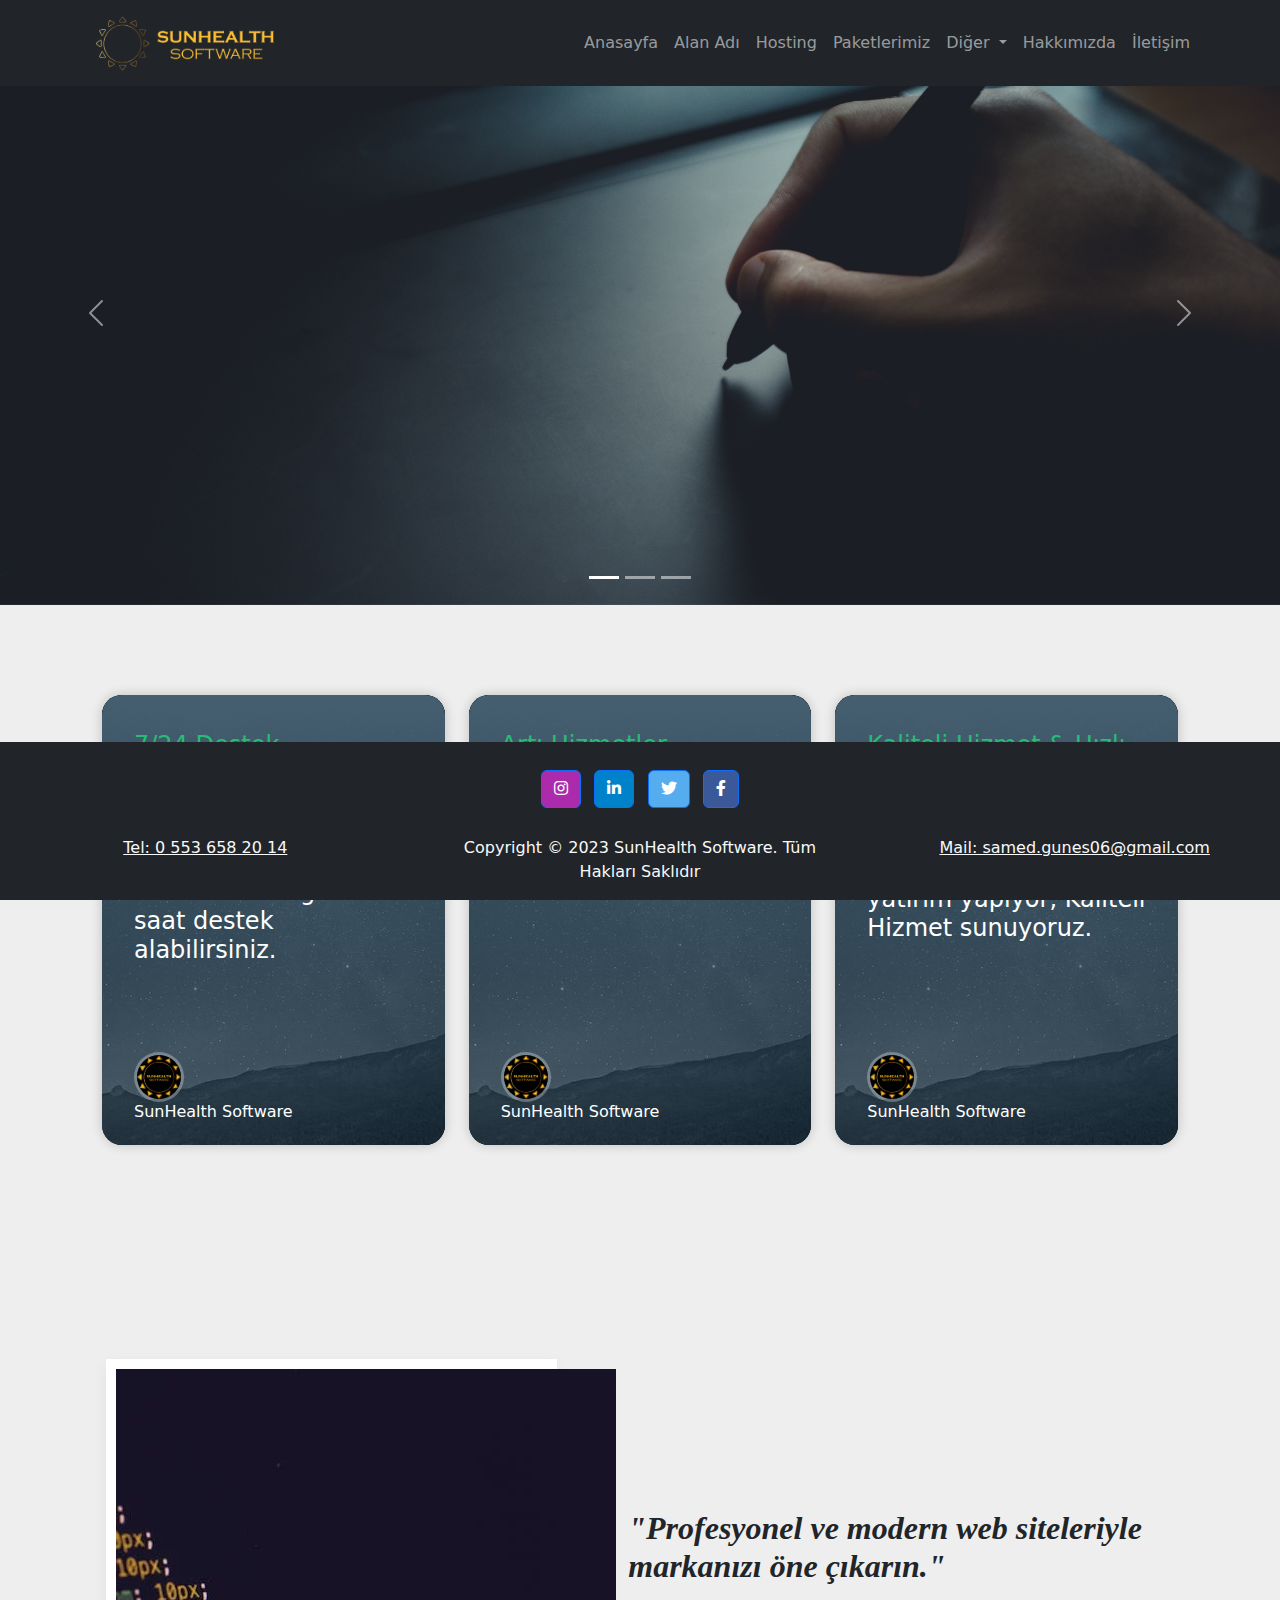
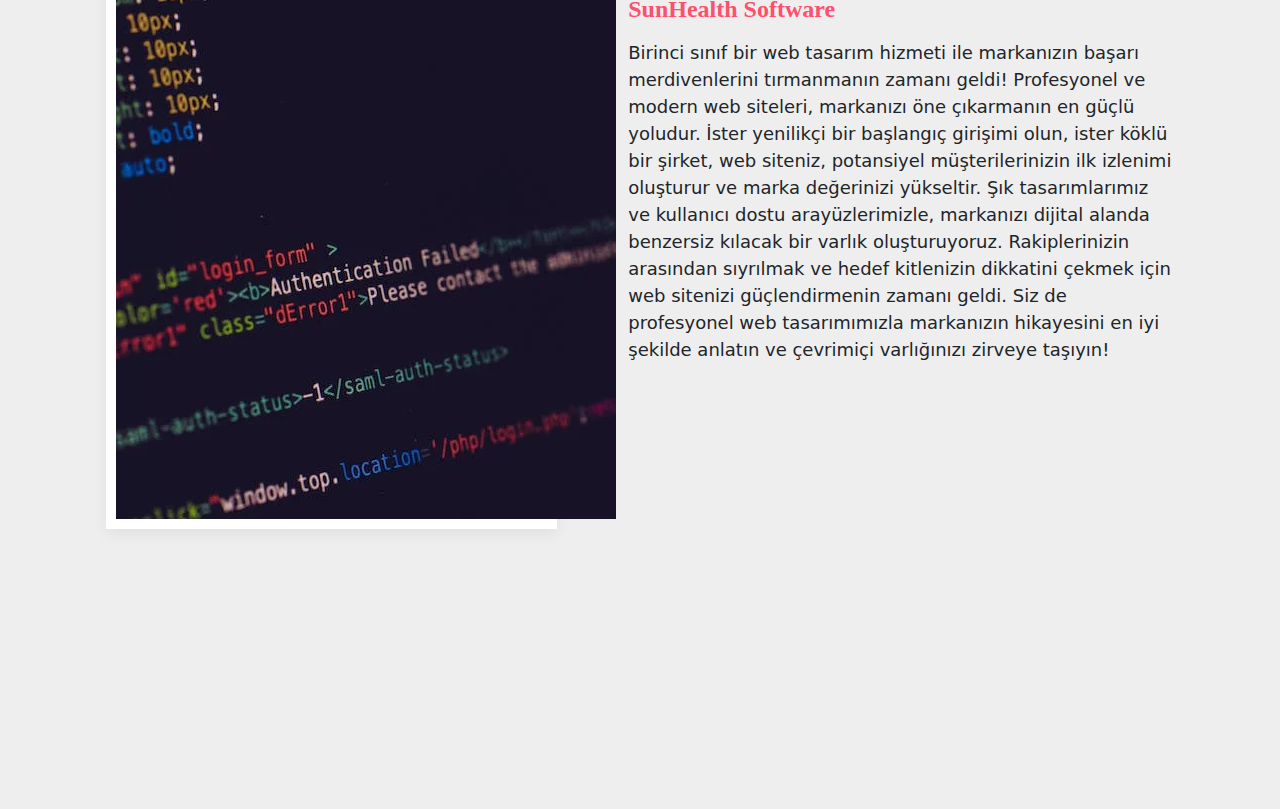
==== index.html @ a20c6825 "first commit" ====
<!DOCTYPE html>
<html>
  <head>
    <meta charset="utf-8" />
    <title>Sun Health Software</title>
    <link
      rel="stylesheet"
      href="https://cdn.jsdelivr.net/npm/bootstrap@5.1.3/dist/css/bootstrap.min.css"
    />
    <link rel="icon" href="img/favicon.png" type="image/x-icon">
    <link rel="stylesheet" href="style.css" />
    <link
      rel="stylesheet"
      href="https://cdnjs.cloudflare.com/ajax/libs/font-awesome/5.15.3/css/all.min.css"
    />
  </head>
      
  <body>
    <!-- Navigation -->
    <nav class="navbar navbar-expand-lg navbar-dark bg-dark fixed-top">
      <div class="container">
        <div class="logo">
          <a href="index.html"> <img src="img/logo.png" alt="Logo" /></a>
        </div>
        <button
          class="navbar-toggler"
          type="button"
          data-bs-toggle="collapse"
          data-bs-target="#navbarResponsive"
          aria-controls="navbarResponsive"
          aria-expanded="false"
          aria-label="Toggle navigation"
        >
          <span class="navbar-toggler-icon"></span>
        </button>
        <div class="collapse navbar-collapse" id="navbarResponsive">
          <ul class="navbar-nav ms-auto">
            <li class="nav-item active">
              <a class="nav-link" href="index.html">Anasayfa</a>
            </li>
            <li class="nav-item">
              <a class="nav-link" href="#">Alan Adı</a>
            </li>
            <li class="nav-item">
              <a class="nav-link" href="#">Hosting</a>
            </li>
            <li class="nav-item">
              <a class="nav-link" href="paketlerimiz.html">Paketlerimiz</a>
            </li>
            <li class="nav-item dropdown">
              <a
                class="nav-link dropdown-toggle"
                href="#"
                id="navbarDropdown"
                role="button"
                data-toggle="dropdown"
                aria-haspopup="true"
                aria-expanded="false"
              >
                Diğer
              </a>
              <div class="dropdown-menu" aria-labelledby="navbarDropdown">
                <a class="dropdown-item" href="logo-tasarim.html"
                  >Logo Tasarımı</a
                >
                <a class="dropdown-item" href="urun-veri-girisi.html"
                  >Ürün Veri Girişi</a
                >
              </div>
            </li>

            <li class="nav-item">
              <a class="nav-link" href="hakkimizda.html">Hakkımızda</a>
            </li>
            <li class="nav-item">
              <a class="nav-link" href="#" onclick="goToBottom()">İletişim</a>
            </li>
          </ul>
        </div>
      </div>
    </nav>

    <header>
      <div
        id="carouselExampleCaptions"
        class="carousel slide"
        data-bs-ride="carousel"
      >
        <div class="carousel-indicators">
          <button
            type="button"
            data-bs-target="#carouselExampleCaptions"
            data-bs-slide-to="0"
            class="active"
            aria-current="true"
            aria-label="Slide 1"
          ></button>
          <button
            type="button"
            data-bs-target="#carouselExampleCaptions"
            data-bs-slide-to="1"
            aria-label="Slide 2"
          ></button>
          <button
            type="button"
            data-bs-target="#carouselExampleCaptions"
            data-bs-slide-to="2"
            aria-label="Slide 3"
          ></button>
        </div>
        <div class="carousel-inner">
          <div
            class="carousel-item active"
            style="background-image: url('img/slider1.jpg ')"
          >
            <div class="carousel-caption">
              <!-- <h5>First slide label</h5> -->
            </div>
          </div>
          <div
            class="carousel-item"
            style="background-image: url('img/slider2.webp')"
          >
            <div class="carousel-caption">
              <!-- <h5>Second slide label</h5> -->
            </div>
          </div>
          <div
            class="carousel-item"
            style="background-image: url('img/slider3.webp')"
          >
            <div class="carousel-caption">
              <!-- <h5>Third slide label</h5> -->
            </div>
          </div>
        </div>
        <button
          class="carousel-control-prev"
          type="button"
          data-bs-target="#carouselExampleCaptions"
          data-bs-slide="prev"
        >
          <span class="carousel-control-prev-icon" aria-hidden="true"></span>
          <span class="visually-hidden">Previous</span>
        </button>
        <button
          class="carousel-control-next"
          type="button"
          data-bs-target="#carouselExampleCaptions"
          data-bs-slide="next"
        >
          <span class="carousel-control-next-icon" aria-hidden="true"></span>
          <span class="visually-hidden">Next</span>
        </button>
      </div>

      <section class="wrapper">
        <div class="container">
          <!-- <div class="row">
                    <div class="col text-center mb-5">
                        <h1 class="display-4">Bootstrap 4 Cards With Background Image</h1>
                        <p class="lead">Lorem ipsum dolor sit amet at enim hac integer volutpat maecenas pulvinar. </p>
                    </div>
                </div> -->
          <div class="row">
            <div class="col-sm-12 col-md-6 col-lg-4 mb-4">
              <div
                class="card text-white card-has-bg click-col"
                style="background-image: url('img/cardwp.jpeg')"
              >
                <img
                  class="card-img d-none"
                  src="https://source.unsplash.com/600x900/?tech,street"
                  alt="Goverment Lorem Ipsum Sit Amet Consectetur dipisi?"
                />
                <div class="card-img-overlay d-flex flex-column">
                  <div class="card-body">
                    <small class="card-meta mb-2" style="font-size: x-large;">7/24 Destek</small>
                    <h4 class="card-title mt-0">
                      <p class="text-white">
                        E-Ticaret - Pazaryeri Entegrasyonu - Yazılım ve Hosting
                        hizmetleriniz ile ilgili her konuda 7 gün 24 saat destek
                        alabilirsiniz.
                      </p>
                    </h4>
                  </div>
                  <div class="card-footer">
                    <div class="media">
                      <img
                        class="mr-3 rounded-circle"
                        src="img/sun2.png"
                        alt="Generic placeholder image"
                        style="max-width: 50px"
                      />
                      <div class="media-body">
                        <h6 class="my-0 text-white d-block">
                          SunHealth Software
                        </h6>
                      </div>
                    </div>
                  </div>
                </div>
              </div>
            </div>
            <div class="col-sm-12 col-md-6 col-lg-4 mb-4">
              <div
                class="card text-white card-has-bg click-col"
                style="background-image: url('img/cardwp.jpeg')"
              >
                <img
                  class="card-img d-none"
                  src="https://source.unsplash.com/600x900/?tree,nature"
                  alt="Goverment Lorem Ipsum Sit Amet Consectetur dipisi?"
                />
                <div class="card-img-overlay d-flex flex-column">
                  <div class="card-body">
                    <small class="card-meta mb-2" style="font-size: x-large;">Artı Hizmetler</small>
                    <h4 class="card-title mt-0">
                      <p class="text-white">
                        Yaratıcı tasarımlarımızla dijital varlığınızı
                        güçlendirin.
                      </p>
                    </h4>
                  </div>
                  <div class="card-footer">
                    <div class="media">
                      <img
                        class="mr-3 rounded-circle"
                        src="img/sun2.png"
                        alt="Generic placeholder image"
                        style="max-width: 50px"
                      />
                      <div class="media-body">
                        <h6 class="my-0 text-white d-block">
                          SunHealth Software
                        </h6>
                      </div>
                    </div>
                  </div>
                </div>
              </div>
            </div>
            <div class="col-sm-12 col-md-6 col-lg-4 mb-4">
              <div
                class="card text-white card-has-bg click-col"
                style="background-image: url('img/cardwp.jpeg')"
              >
                <img
                  class="card-img d-none"
                  src="https://source.unsplash.com/600x900/?computer,design"
                  alt="Goverment Lorem Ipsum Sit Amet Consectetur dipisi?"
                />
                <div class="card-img-overlay d-flex flex-column">
                  <div class="card-body">
                    <small class="card-meta mb-2" style="font-size: x-large;"
                      >Kaliteli Hizmet & Hızlı Destek
                    </small>
                    <h4 class="card-title mt-0">
                      <p class="text-white">
                        Güçlü ve hızlı yazılımlar ile en iyi performans için
                        sürekli yatırım yapıyor, Kaliteli Hizmet sunuyoruz.
                      </p>
                    </h4>
                  </div>
                  <div class="card-footer">
                    <div class="media">
                      <img
                        class="mr-3 rounded-circle"
                        src="img/sun2.png"
                        alt="Generic placeholder image"
                        style="max-width: 50px"
                      />
                      <div class="media-body">
                        <h6 class="my-0 text-white d-block">
                          SunHealth Software
                        </h6>
                      </div>
                    </div>
                  </div>
                </div>
              </div>
            </div>
          </div>
        </div>
      </section>

      <section class="section about-section" id="about">
        <div class="container" style="margin-bottom: 180px">
          <div
            class="row align-items-center justify-content-around flex-row-reverse"
          >
            <div class="col-lg-6">
              <div class="about-text">
                <h3 class="dark-color"style="font-family:Georgia, 'Times New Roman', Times, serif; font-style: italic; font-size:xx-large" >
                  "Profesyonel ve modern web siteleriyle markanızı öne çıkarın."
                </h3>
                <h4 class="theme-color" style="font-family:Georgia, 'Times New Roman', Times, serif; font-style:  font-size xx-large" >SunHealth Software</h4>
                <p>
                  Birinci sınıf bir web tasarım hizmeti ile markanızın başarı
                  merdivenlerini tırmanmanın zamanı geldi! Profesyonel ve modern
                  web siteleri, markanızı öne çıkarmanın en güçlü yoludur. İster
                  yenilikçi bir başlangıç girişimi olun, ister köklü bir şirket,
                  web siteniz, potansiyel müşterilerinizin ilk izlenimi
                  oluşturur ve marka değerinizi yükseltir. Şık tasarımlarımız ve
                  kullanıcı dostu arayüzlerimizle, markanızı dijital alanda
                  benzersiz kılacak bir varlık oluşturuyoruz. Rakiplerinizin
                  arasından sıyrılmak ve hedef kitlenizin dikkatini çekmek için
                  web sitenizi güçlendirmenin zamanı geldi. Siz de profesyonel
                  web tasarımımızla markanızın hikayesini en iyi şekilde anlatın
                  ve çevrimiçi varlığınızı zirveye taşıyın!
                </p>
              </div>
            </div>
            <div class="col-lg-5 text-center">
              <div class="about-img">
                <img src="img/card2.webp" />
              </div>
            </div>
          </div>
        </div>
      </section>

      <!-- Footer -->
      <footer class="bg-dark text-center fixed-bottom">
        <!-- Grid container -->
        <div class="container p-4">
          <!-- Section: Social media -->
          <section>
            <!-- Instagram -->
            <a
              class="btn btn-primary btn-floating m-1"
              style="background-color: #ac2bac"
              href = "https://www.instagram.com/theguness_/" target="_blank"
              role="button"
              ><i class="fab fa-instagram"></i
            ></a>

            <!-- Linkedin -->
            <a
              class="btn btn-primary btn-floating m-1"
              style="background-color: #0082ca"
              href="https://www.linkedin.com/in/samed-g%C3%BCne%C5%9F-5508b722a/" target="_blank"
              role="button"
              ><i class="fab fa-linkedin-in"></i
            ></a>
            <!-- Twitter -->
            <a
              class="btn btn-primary btn-floating m-1"
              style="background-color: #55acee"
              href="https://twitter.com/Guness06_" target="_blank"
              role="button"      
              ><i class="fab fa-twitter"></i
            ></a>
            <!-- Facebook -->
            <a
              class="btn btn-primary btn-floating m-1"
              style="background-color: #3b5998"
              href="https://www.facebook.com/" target="_blank"
              role="button"
              ><i class="fab fa-facebook-f"></i
            ></a>
          </section>
          <!-- Section: Social media -->
        </div>
        <!-- Grid container -->

        <!-- Copyright -->
        <div id="footer" class="text-center row bg-dark">
          <a class="text-light col-4" href="tel:553-658-2014"
            >Tel: 0 553 658 20 14</a
          >
          <p class="text-light col-4">
            Copyright © 2023  SunHealth Software. Tüm Hakları Saklıdır
          </p>
          
          <a class="text-light col-4" href="mailto:samed.gunes06@gmail.com"
            >Mail: samed.gunes06@gmail.com</a
          >
        </div>
        <!-- Copyright -->
      </footer>
      <!-- Footer -->
    </header>

    <script src="https://code.jquery.com/jquery-3.5.1.slim.min.js"></script>
    <script src="https://cdn.jsdelivr.net/npm/bootstrap@5.1.3/dist/js/bootstrap.bundle.min.js"></script>
    <script src="https://stackpath.bootstrapcdn.com/bootstrap/4.5.2/js/bootstrap.min.js"></script>
    <script>
      function goToBottom() {
        window.scrollTo(0, document.body.scrollHeight);
      }
    </script>
  </body>
</html>
---- style.css ----
.carousel-item {
  height: 65vh;
  min-height: 350px;
  background: no-repeat center center scroll;
  -webkit-background-size: cover;
  -moz-background-size: cover;
  -o-background-size: cover;
  background-size: cover;
}

body {
  /* Created with https://www.css-gradient.com */
  background: #eee;
  /* background: -webkit-radial-gradient(top right, #23EC55, #2D51C1);
    background: -moz-radial-gradient(top right, #23EC55, #2D51C1);
    background: radial-gradient(to bottom left, #23EC55, #2D51C1); */
}

.wrapper {
  margin: 10vh;
}

.logo img {
  height: 70px;
  margin-right: 10px;
}

.card {
  border: none;
  transition: all 500ms cubic-bezier(0.19, 1, 0.22, 1);
  overflow: hidden;
  border-radius: 20px;
  min-height: 450px;
  box-shadow: 0 0 12px 0 rgba(0, 0, 0, 0.2);

  @media (max-width: 768px) {
    min-height: 350px;
  }

  @media (max-width: 420px) {
    min-height: 300px;
  }

  &.card-has-bg {
    transition: all 500ms cubic-bezier(0.19, 1, 0.22, 1);
    background-size: 120%;
    background-repeat: no-repeat;
    background-position: center center;

    &:before {
      content: "";
      position: absolute;
      top: 0;
      right: 0;
      bottom: 0;
      left: 0;
      background: inherit;
      -webkit-filter: grayscale(1);
      -moz-filter: grayscale(100%);
      -ms-filter: grayscale(100%);
      -o-filter: grayscale(100%);
      filter: grayscale(100%);
    }

    &:hover {
      transform: scale(0.98);
      box-shadow: 0 0 5px -2px rgba(0, 0, 0, 0.3);
      background-size: 130%;
      transition: all 500ms cubic-bezier(0.19, 1, 0.22, 1);

      .card-img-overlay {
        transition: all 800ms cubic-bezier(0.19, 1, 0.22, 1);
        background: rgb(35, 79, 109);
        background: linear-gradient(
          0deg,
          rgba(4, 69, 114, 0.5) 0%,
          rgba(4, 69, 114, 1) 100%
        );
      }
    }
  }

  

  .card-footer {
    background: none;
    border-top: none;

    .media {
      img {
        border: solid 3px rgba(255, 255, 255, 0.3);
      }
    }
  }

  .card-meta {
    color: #26bd75;
  }

  .card-body {
    transition: all 500ms cubic-bezier(0.19, 1, 0.22, 1);
  }

  &:hover {
    .card-body {
      margin-top: 30px;
      transition: all 800ms cubic-bezier(0.19, 1, 0.22, 1);
      
      
    }

    

    cursor: pointer;
    transition: all 800ms cubic-bezier(0.19, 1, 0.22, 1);
  }

  .card-img-overlay {
    transition: all 800ms cubic-bezier(0.19, 1, 0.22, 1);
    background: rgb(35, 79, 109);
    background: linear-gradient(
      0deg,
      rgba(35, 79, 109, 0.3785889355742297) 0%,
      rgba(69, 95, 113, 1) 100%
    );
  }
}

.fw-bold {
  color: #fe4f6c;
}

@media (max-width: 767px) {
}

body {
  margin-top: 20px;
}

/* About Me 
---------------------*/
@media (max-width: 991px) {
  .about-text {
    margin-top: 40px;
  }
}

.about-text h3 {
  font-size: 45px;
  font-weight: 700;
  margin: 0 0 10px;
}

@media (max-width: 767px) {
  .about-text h3 {
    font-size: 35px;
  }
}

.about-text h4 {
  font-weight: 600;
  margin-bottom: 15px;
}

@media (max-width: 767px) {
  .about-text h4 {
    font-size: 18px;
  }
}

.about-text p {
  font-size: 18px;
}

.about-text p mark {
  font-weight: 600;
  color: #3a3973;
}

.about-text .btn-bar {
  padding-top: 8px;
}

.about-text .btn-bar a {
  min-width: 150px;
  text-align: center;
  margin-right: 10px;
}

.about-list {
  padding-top: 10px;
}

.about-list .media {
  padding: 5px 0;
}

.about-list label {
  color: #3a3973;
  font-weight: 600;
  width: 88px;
  margin: 0;
  position: relative;
}

.about-list label:after {
  content: "";
  position: absolute;
  top: 0;
  bottom: 0;
  right: 11px;
  width: 1px;
  height: 12px;
  background: #3a3973;
  -moz-transform: rotate(15deg);
  -o-transform: rotate(15deg);
  -ms-transform: rotate(15deg);
  -webkit-transform: rotate(15deg);
  transform: rotate(15deg);
  margin: auto;
  opacity: 0.5;
}

.about-list p {
  margin: 0;
  font-size: 15px;
}

.about-img {
  box-shadow: 0 5px 14px 0 rgba(0, 0, 0, 0.06);
  padding: 10px;
  background: #ffffff;
}

@media (max-width: 991px) {
  .about-img {
    margin-top: 30px;
  }
}

.counter-section {
  padding: 40px 20px;
}

.counter-section .count-data {
  margin-top: 10px;
  margin-bottom: 10px;
}

.counter-section .count {
  font-weight: 700;
  color: #ffffff;
  margin: 0 0 10px;
}

.counter-section p {
  font-weight: 500;
  margin: 0;
  color: #fe4f6c;
}

.theme-color {
  color: #fe4f6c;
}

.section {
  padding: 100px 0;
  position: relative;
}

.gray-bg {
  background-color: #ebf4fa;
}

.px-btn.theme {
  background: #fe4f6c;
  color: #ffffff;
  border: 2px solid #fe4f6c;
}

.px-btn {
  padding: 0 20px;
  line-height: 42px;
  border: 2px solid transparent;
  position: relative;
  display: inline-block;
  background: none;
  border: none;
  -moz-transition: ease all 0.35s;
  -o-transition: ease all 0.35s;
  -webkit-transition: ease all 0.35s;
  transition: ease all 0.35s;
  border-radius: 5px;
  font-size: 16px;
  font-weight: 500;
}

.px-btn.theme-t {
  background: transparent;
  border: 2px solid #fe4f6c;
  color: #fe4f6c;
}




/* Logo-Tasarim */

.gallery-item {
    transition: opacity 0.3s ease;
    transition: transform 0.8s ease;
  }
  
  .gallery-item:hover {
    opacity: 0.9;
  }
  
  .gallery-item:hover  {
    transform: scale(1.1);
  }

  .container1 {
    display: flex;
  justify-content: center;
  align-items: center;
  height: 100vh;
  }

  .vertical-center {
    text-align: center;
  }
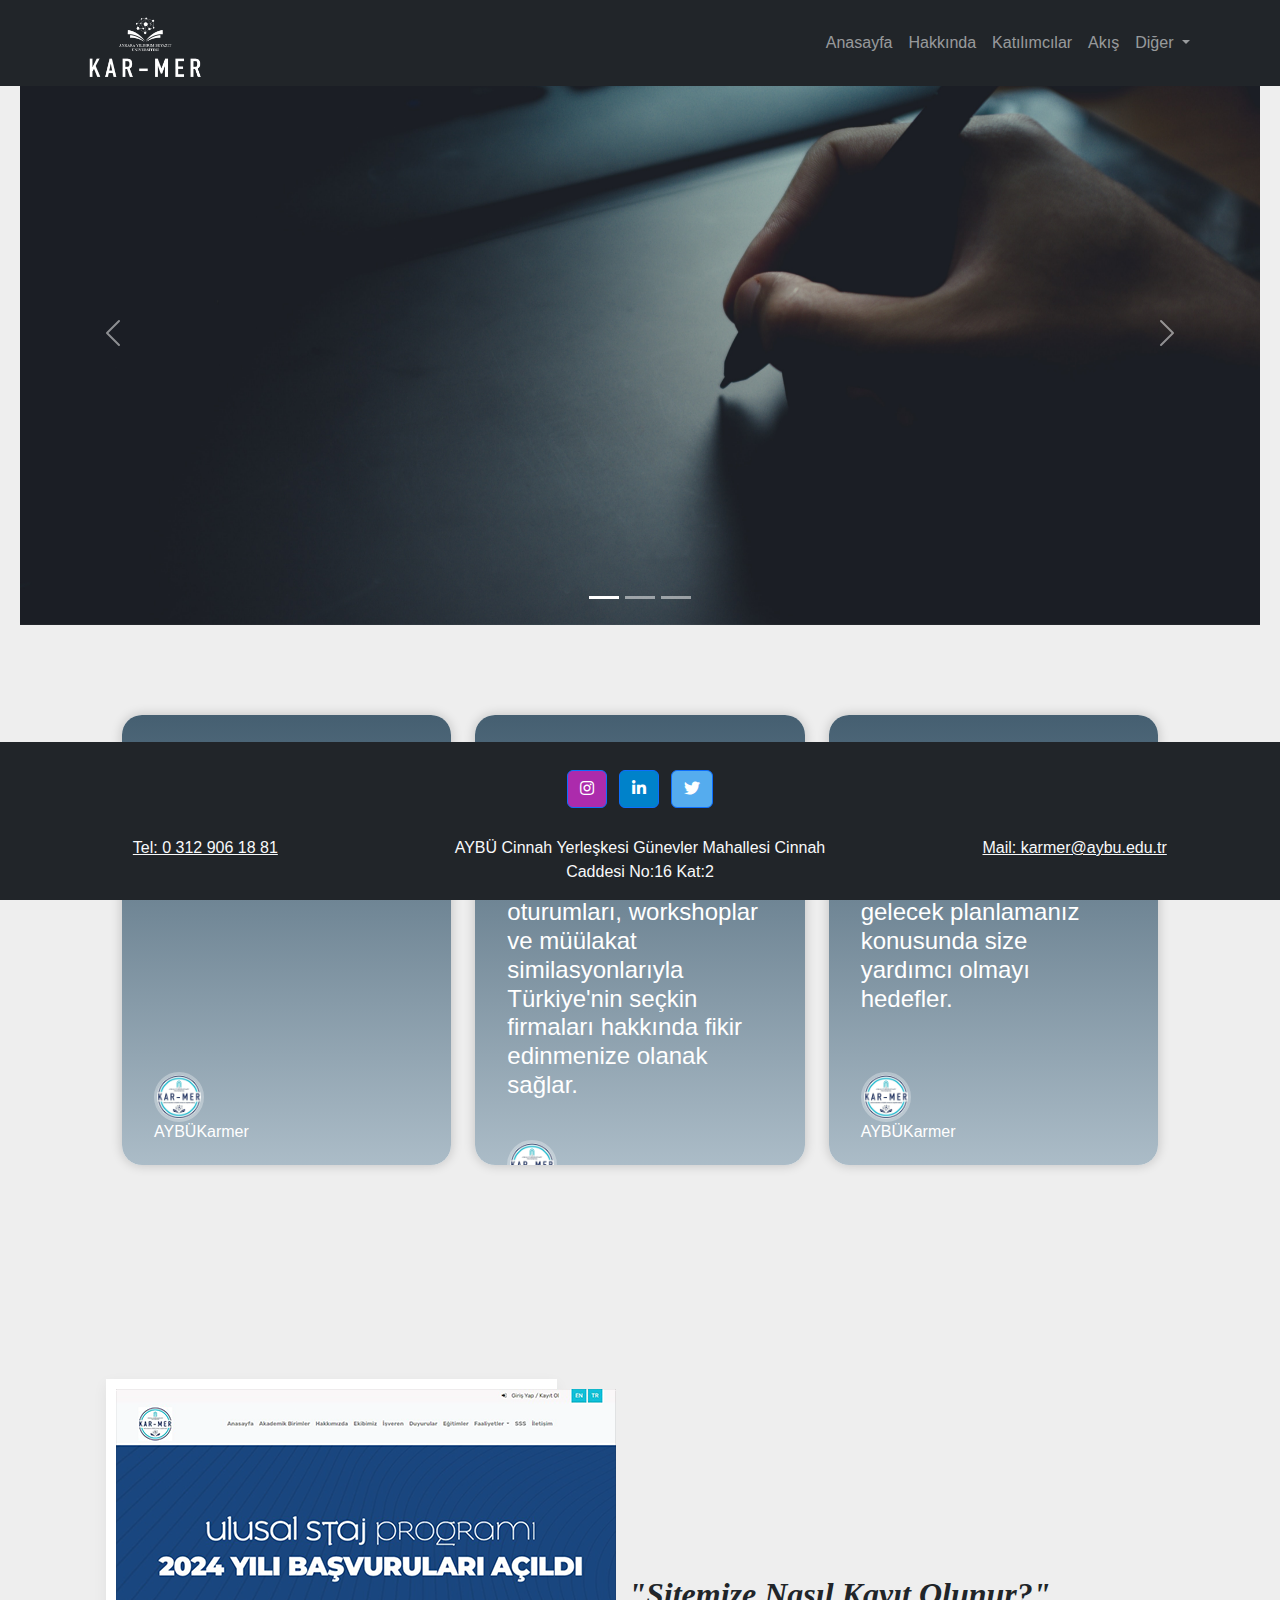
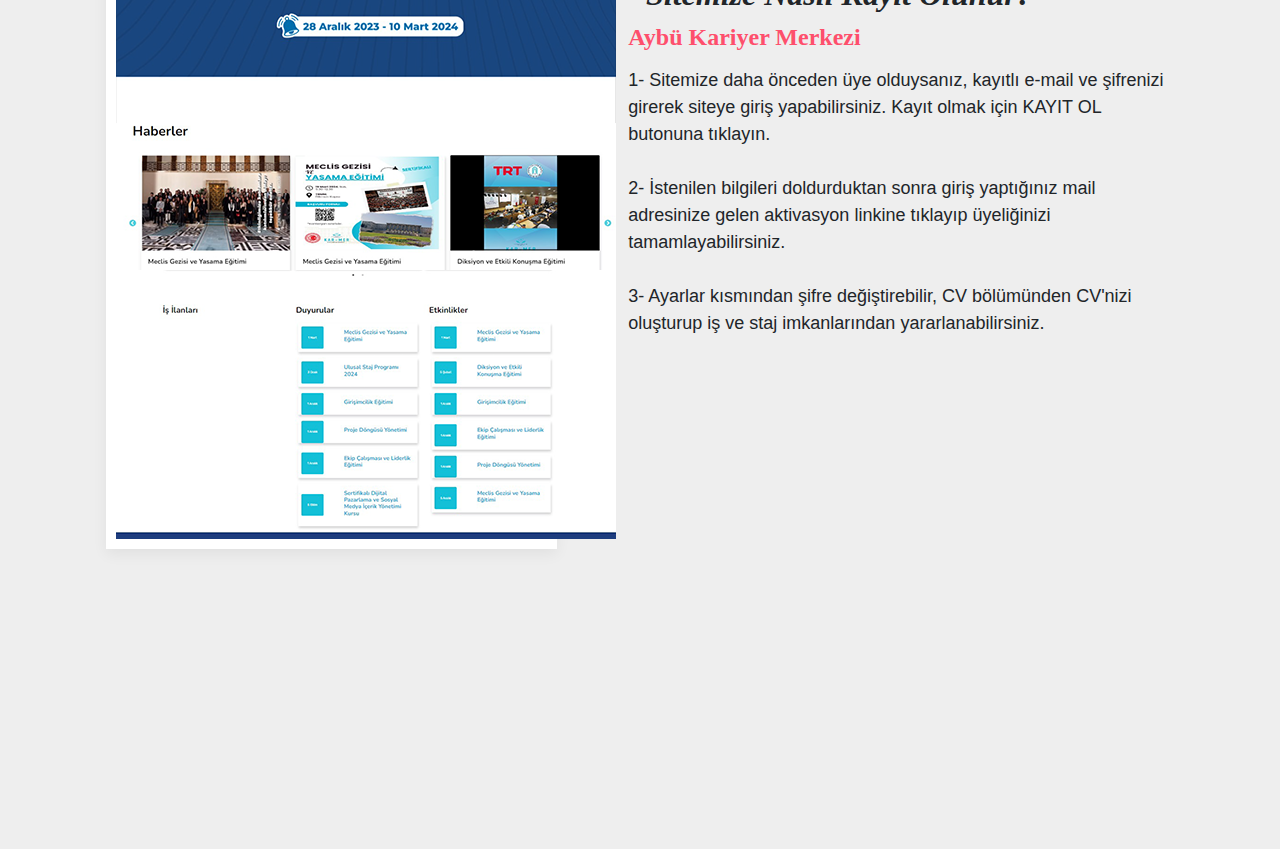
==== commit 65250377: "aybu kk" ====
--- a/index.html
+++ b/index.html
@@ -2,12 +2,12 @@
 <html>
   <head>
     <meta charset="utf-8" />
-    <title>Sun Health Software</title>
+    <title>Kariyer Fuari Aybü Karmer</title>
     <link
       rel="stylesheet"
       href="https://cdn.jsdelivr.net/npm/bootstrap@5.1.3/dist/css/bootstrap.min.css"
     />
-    <link rel="icon" href="img/favicon.png" type="image/x-icon">
+    <link rel="icon" href="img/min.png" type="image/x-icon">
     <link rel="stylesheet" href="style.css" />
     <link
       rel="stylesheet"
@@ -39,13 +39,13 @@
               <a class="nav-link" href="index.html">Anasayfa</a>
             </li>
             <li class="nav-item">
-              <a class="nav-link" href="#">Alan Adı</a>
+              <a class="nav-link" href="fuarhakkinda.html"> Hakkında</a>
+            </li>
+              <li class="nav-item">
+              <a class="nav-link" href="fuarkatilimcilari.html">Katılımcılar</a>
             </li>
             <li class="nav-item">
-              <a class="nav-link" href="#">Hosting</a>
-            </li>
-            <li class="nav-item">
-              <a class="nav-link" href="paketlerimiz.html">Paketlerimiz</a>
+              <a class="nav-link" href="fuaraozel.html">Akış</a>
             </li>
             <li class="nav-item dropdown">
               <a
@@ -60,21 +60,14 @@
                 Diğer
               </a>
               <div class="dropdown-menu" aria-labelledby="navbarDropdown">
-                <a class="dropdown-item" href="logo-tasarim.html"
-                  >Logo Tasarımı</a
+                      
+                <a class="dropdown-item" href="SSS.html"
+                  >S.S.S</a
                 >
-                <a class="dropdown-item" href="urun-veri-girisi.html"
-                  >Ürün Veri Girişi</a
-                >
-              </div>
-            </li>
-
-            <li class="nav-item">
-              <a class="nav-link" href="hakkimizda.html">Hakkımızda</a>
-            </li>
-            <li class="nav-item">
-              <a class="nav-link" href="#" onclick="goToBottom()">İletişim</a>
-            </li>
+              </div>
+            </li>
+
+            
           </ul>
         </div>
       </div>
@@ -119,7 +112,7 @@
           </div>
           <div
             class="carousel-item"
-            style="background-image: url('img/slider2.webp')"
+            style="background-image: url('img/slider2.jpg')"
           >
             <div class="carousel-caption">
               <!-- <h5>Second slide label</h5> -->
@@ -127,7 +120,7 @@
           </div>
           <div
             class="carousel-item"
-            style="background-image: url('img/slider3.webp')"
+            style="background-image: url('img/slider4.jpg')"
           >
             <div class="carousel-caption">
               <!-- <h5>Third slide label</h5> -->
@@ -175,12 +168,10 @@
                 />
                 <div class="card-img-overlay d-flex flex-column">
                   <div class="card-body">
-                    <small class="card-meta mb-2" style="font-size: x-large;">7/24 Destek</small>
+                    <small class="card-meta mb-2" style="font-size: x-large;">AYBÜ Kariyer Günleri</small>
                     <h4 class="card-title mt-0">
                       <p class="text-white">
-                        E-Ticaret - Pazaryeri Entegrasyonu - Yazılım ve Hosting
-                        hizmetleriniz ile ilgili her konuda 7 gün 24 saat destek
-                        alabilirsiniz.
+                        Üniversite eğitiminiz devam ederken iş hayatıyla ilgili bilgi edinmenizi sağlar.
                       </p>
                     </h4>
                   </div>
@@ -188,13 +179,13 @@
                     <div class="media">
                       <img
                         class="mr-3 rounded-circle"
-                        src="img/sun2.png"
+                        src="img/min.png"
                         alt="Generic placeholder image"
                         style="max-width: 50px"
                       />
                       <div class="media-body">
                         <h6 class="my-0 text-white d-block">
-                          SunHealth Software
+                          AYBÜKarmer
                         </h6>
                       </div>
                     </div>
@@ -214,11 +205,10 @@
                 />
                 <div class="card-img-overlay d-flex flex-column">
                   <div class="card-body">
-                    <small class="card-meta mb-2" style="font-size: x-large;">Artı Hizmetler</small>
+                    <small class="card-meta mb-2" style="font-size: x-large;">AYBÜ Kariyer Günleri</small>
                     <h4 class="card-title mt-0">
                       <p class="text-white">
-                        Yaratıcı tasarımlarımızla dijital varlığınızı
-                        güçlendirin.
+                        15+ firmayla stant alanında bir araya gelmenize fırsat tanıyan fuarımız, çeşitli salon oturumları, workshoplar ve müülakat similasyonlarıyla Türkiye'nin seçkin firmaları hakkında fikir edinmenize olanak sağlar.
                       </p>
                     </h4>
                   </div>
@@ -226,13 +216,13 @@
                     <div class="media">
                       <img
                         class="mr-3 rounded-circle"
-                        src="img/sun2.png"
+                        src="img/min.png"
                         alt="Generic placeholder image"
                         style="max-width: 50px"
                       />
                       <div class="media-body">
                         <h6 class="my-0 text-white d-block">
-                          SunHealth Software
+                          AYBÜKarmer
                         </h6>
                       </div>
                     </div>
@@ -253,12 +243,11 @@
                 <div class="card-img-overlay d-flex flex-column">
                   <div class="card-body">
                     <small class="card-meta mb-2" style="font-size: x-large;"
-                      >Kaliteli Hizmet & Hızlı Destek
+                      >AYBÜ Kariyer Günleri
                     </small>
                     <h4 class="card-title mt-0">
                       <p class="text-white">
-                        Güçlü ve hızlı yazılımlar ile en iyi performans için
-                        sürekli yatırım yapıyor, Kaliteli Hizmet sunuyoruz.
+                        Konuşmacı konuklarımızın deneyimlerinden faydalanmanızı ve gelecek planlamanız konusunda size yardımcı olmayı hedefler.
                       </p>
                     </h4>
                   </div>
@@ -266,13 +255,13 @@
                     <div class="media">
                       <img
                         class="mr-3 rounded-circle"
-                        src="img/sun2.png"
+                        src="img/min.png"
                         alt="Generic placeholder image"
                         style="max-width: 50px"
                       />
                       <div class="media-body">
                         <h6 class="my-0 text-white d-block">
-                          SunHealth Software
+                          AYBÜKarmer
                         </h6>
                       </div>
                     </div>
@@ -292,28 +281,19 @@
             <div class="col-lg-6">
               <div class="about-text">
                 <h3 class="dark-color"style="font-family:Georgia, 'Times New Roman', Times, serif; font-style: italic; font-size:xx-large" >
-                  "Profesyonel ve modern web siteleriyle markanızı öne çıkarın."
+                  "Sitemize Nasıl Kayıt Olunur?"
                 </h3>
-                <h4 class="theme-color" style="font-family:Georgia, 'Times New Roman', Times, serif; font-style:  font-size xx-large" >SunHealth Software</h4>
+                <h4 class="theme-color" style="font-family:Georgia, 'Times New Roman', Times, serif; font-style:  font-size xx-large" >Aybü Kariyer Merkezi</h4>
                 <p>
-                  Birinci sınıf bir web tasarım hizmeti ile markanızın başarı
-                  merdivenlerini tırmanmanın zamanı geldi! Profesyonel ve modern
-                  web siteleri, markanızı öne çıkarmanın en güçlü yoludur. İster
-                  yenilikçi bir başlangıç girişimi olun, ister köklü bir şirket,
-                  web siteniz, potansiyel müşterilerinizin ilk izlenimi
-                  oluşturur ve marka değerinizi yükseltir. Şık tasarımlarımız ve
-                  kullanıcı dostu arayüzlerimizle, markanızı dijital alanda
-                  benzersiz kılacak bir varlık oluşturuyoruz. Rakiplerinizin
-                  arasından sıyrılmak ve hedef kitlenizin dikkatini çekmek için
-                  web sitenizi güçlendirmenin zamanı geldi. Siz de profesyonel
-                  web tasarımımızla markanızın hikayesini en iyi şekilde anlatın
-                  ve çevrimiçi varlığınızı zirveye taşıyın!
+                  1- Sitemize daha önceden üye olduysanız, kayıtlı e-mail ve şifrenizi girerek siteye giriş yapabilirsiniz. Kayıt olmak için KAYIT OL butonuna tıklayın. <br/><br/>
+                  2- İstenilen bilgileri doldurduktan sonra giriş yaptığınız mail adresinize gelen aktivasyon linkine tıklayıp üyeliğinizi tamamlayabilirsiniz. <br/><br/>
+                  3- Ayarlar kısmından şifre değiştirebilir, CV bölümünden CV'nizi oluşturup iş ve staj imkanlarından yararlanabilirsiniz.
                 </p>
               </div>
             </div>
             <div class="col-lg-5 text-center">
               <div class="about-img">
-                <img src="img/card2.webp" />
+                <img src="img/card2.png" />
               </div>
             </div>
           </div>
@@ -330,7 +310,7 @@
             <a
               class="btn btn-primary btn-floating m-1"
               style="background-color: #ac2bac"
-              href = "https://www.instagram.com/theguness_/" target="_blank"
+              href = "https://www.instagram.com/aybukarmer?utm_source=ig_web_button_share_sheet&igsh=ZDNlZDc0MzIxNw==" target="_blank"
               role="button"
               ><i class="fab fa-instagram"></i
             ></a>
@@ -339,7 +319,7 @@
             <a
               class="btn btn-primary btn-floating m-1"
               style="background-color: #0082ca"
-              href="https://www.linkedin.com/in/samed-g%C3%BCne%C5%9F-5508b722a/" target="_blank"
+              href="https://www.linkedin.com/company/aybu-kariyer-merkezi/" target="_blank"
               role="button"
               ><i class="fab fa-linkedin-in"></i
             ></a>
@@ -347,18 +327,12 @@
             <a
               class="btn btn-primary btn-floating m-1"
               style="background-color: #55acee"
-              href="https://twitter.com/Guness06_" target="_blank"
+              href="https://x.com/aybukarmer?s=21&t=kYB3P4XO9-Oin4Sc0D_s5A" target="_blank"
               role="button"      
               ><i class="fab fa-twitter"></i
             ></a>
             <!-- Facebook -->
-            <a
-              class="btn btn-primary btn-floating m-1"
-              style="background-color: #3b5998"
-              href="https://www.facebook.com/" target="_blank"
-              role="button"
-              ><i class="fab fa-facebook-f"></i
-            ></a>
+            
           </section>
           <!-- Section: Social media -->
         </div>
@@ -366,15 +340,16 @@
 
         <!-- Copyright -->
         <div id="footer" class="text-center row bg-dark">
-          <a class="text-light col-4" href="tel:553-658-2014"
-            >Tel: 0 553 658 20 14</a
+          <a class="text-light col-4" href="tel:312-906-1881"
+            >Tel: 0 312 906 18 81</a
           >
           <p class="text-light col-4">
-            Copyright © 2023  SunHealth Software. Tüm Hakları Saklıdır
+           AYBÜ Cinnah Yerleşkesi Günevler Mahallesi Cinnah Caddesi No:16 Kat:2
           </p>
           
-          <a class="text-light col-4" href="mailto:samed.gunes06@gmail.com"
-            >Mail: samed.gunes06@gmail.com</a
+          <a class="text-light col-4" href="mailto:karmer@aybu.edu.tr"
+            >Mail: karmer@aybu.edu.tr
+            </a
           >
         </div>
         <!-- Copyright -->
--- a/style.css
+++ b/style.css
@@ -331,7 +331,28 @@
   }
 
 
-
+  body  {
+    font-family: Arial, sans-serif;
+    padding: 20px;
+  }
+  
+  .faq-item {
+    border: 1px solid #ddd;
+    border-radius: 5px;
+    margin-bottom: 10px;
+    padding: 10px;
+    cursor: pointer;
+  }
+  
+  .answer {
+    display: none;
+    margin-top: 10px;
+  }
+  
+  .active {
+    display: block;
+  }
+  
 
   
   